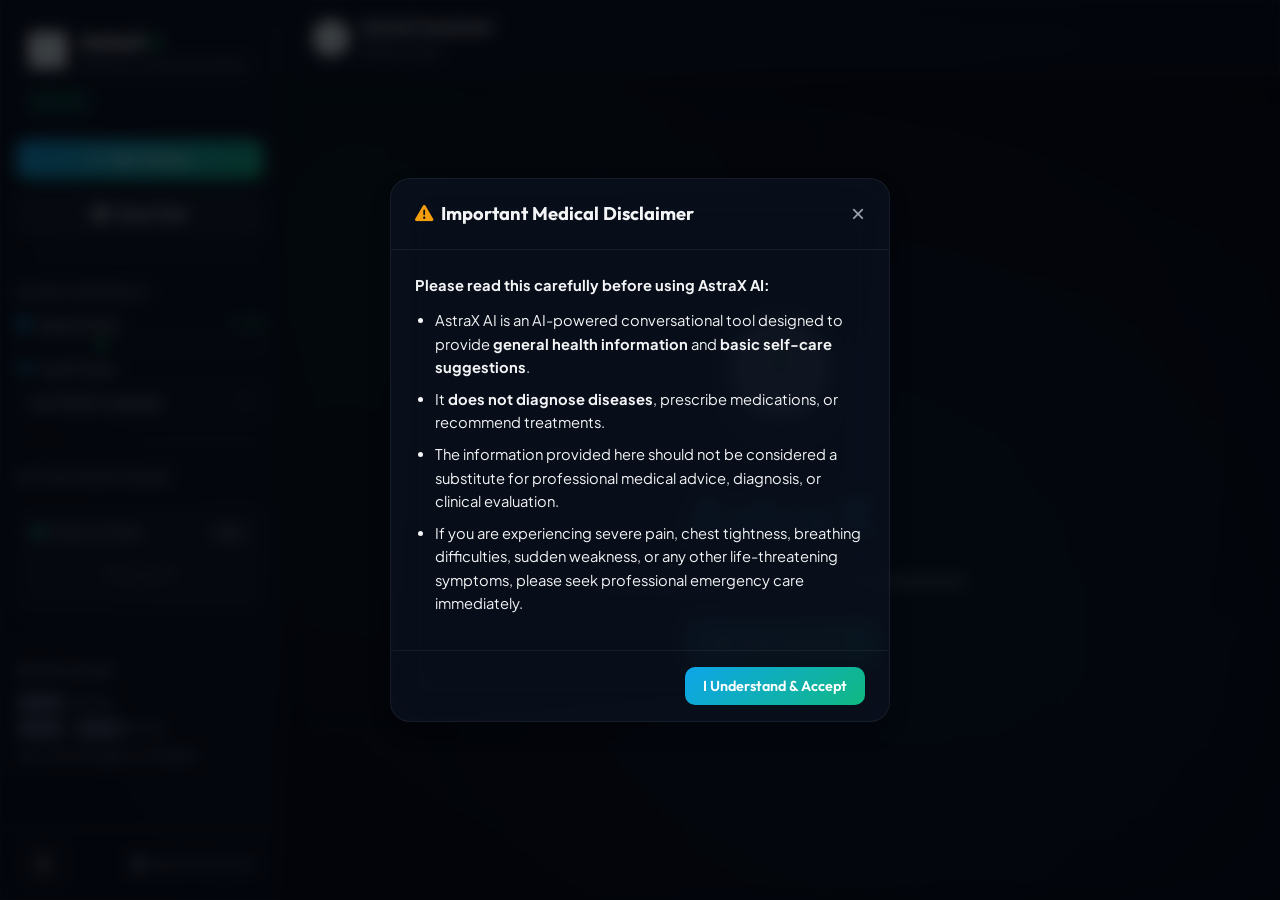
==== index.html @ 12fd454f "Initialize AstraX Medical Assistant with Llama-3.1-8B and dynamic voice/timer fixes" ====
<!DOCTYPE html>
<html lang="en" data-theme="dark">
<head>
    <meta charset="UTF-8">
    <meta name="viewport" content="width=device-width, initial-scale=1.0">
    <title>AstraX AI - Intelligent Medical Voice Assistant</title>
    <!-- Google Fonts -->
    <link rel="preconnect" href="https://fonts.googleapis.com">
    <link rel="preconnect" href="https://fonts.gstatic.com" crossorigin>
    <link href="https://fonts.googleapis.com/css2?family=Outfit:wght@300;400;500;600;700;800&family=Plus+Jakarta+Sans:wght@300;400;500;600;700;800&family=JetBrains+Mono:wght@400;500&display=swap" rel="stylesheet">
    <!-- FontAwesome Icons -->
    <link rel="stylesheet" href="https://cdnjs.cloudflare.com/ajax/libs/font-awesome/6.4.0/css/all.min.css">
    <!-- Custom Style Sheet -->
    <link rel="stylesheet" href="style.css">
</head>
<body>
    
    <!-- Background Glowing Blobs for Premium Aesthetic -->
    <div class="glow-blob glow-blob-1"></div>
    <div class="glow-blob glow-blob-2"></div>

    <div class="app-container">
        <!-- Sidebar Controls -->
        <aside class="sidebar glass">
            <div class="sidebar-header">
                <div class="logo-container" style="display: flex; align-items: center; gap: 10px;">
                    <img src="logo.png" alt="AstraX Logo" style="height: 45px; width: 45px; object-fit: contain; border-radius: 8px; background: rgba(255,255,255,0.05); padding: 4px;">
                    <div class="logo-text">
                        <h2 style="font-size: 1.3rem; font-weight: 700; margin: 0;">AstraX<span>AI</span></h2>
                        <span class="sub-logo" style="font-size: 0.75rem; color: var(--text-muted);">Virtual Care Assistant</span>
                    </div>
                </div>
                <!-- Online/Offline Badge -->
                <div id="connection-badge" class="connection-badge online">
                    <span class="status-dot"></span>
                    <span class="status-text">Online</span>
                </div>
            </div>

            <nav class="sidebar-nav">
                <button id="new-chat-btn" class="btn btn-primary btn-glow">
                    <i class="fa-solid fa-plus"></i> New Session
                </button>
                <button id="clear-chat-btn" class="btn btn-secondary">
                    <i class="fa-solid fa-trash-can"></i> Clear Chat
                </button>
                
                <div class="divider"></div>

                <div class="control-section">
                    <h3>Voice Controls</h3>
                    
                    <div class="control-item">
                        <label for="voice-speed">
                            <span class="label-txt"><i class="fa-solid fa-gauge-high"></i> Speech Rate</span>
                            <span id="speed-val" class="control-val">1.0x</span>
                        </label>
                        <input type="range" id="voice-speed" min="0.5" max="2.0" step="0.1" value="1.0" class="slider">
                    </div>

                    <div class="control-item">
                        <label for="settings-voice-select">
                            <span class="label-txt"><i class="fa-solid fa-volume-high"></i> Synth Voice</span>
                        </label>
                        <div class="select-wrapper">
                            <select id="settings-voice-select" class="custom-select">
                                <option value="auto">Auto-Detect Language</option>
                            </select>
                        </div>
                    </div>
                </div>

                <div class="divider"></div>

                <div class="control-section">
                    <h3>Active Monitoring</h3>
                    <div class="timer-widget-card glass">
                        <div class="timer-header">
                            <span class="timer-label"><i class="fa-solid fa-clock pulse-icon" id="timer-pulse-icon"></i> Check-in Timer</span>
                            <span class="timer-badge" id="timer-badge">Idle</span>
                        </div>
                        <div class="timer-body">
                            <div class="timer-countdown" id="timer-display">--:--</div>
                            <div class="timer-actions">
                                <button id="skip-timer-btn" class="btn btn-secondary btn-mini hide" style="width: 100%; margin-top: 8px; font-size: 0.75rem; padding: 6px 10px; border-radius: 6px;">Test Check-in</button>
                            </div>
                        </div>
                    </div>
                </div>

                <div class="divider"></div>

                <div class="control-section">
                    <h3>Quick Guide</h3>
                    <ul class="guide-list">
                        <li><kbd>Enter</kbd> to Send</li>
                        <li><kbd>Shift</kbd> + <kbd>Enter</kbd> for line</li>
                        <li>Ask in Hindi, English, or Hinglish</li>
                    </ul>
                </div>
            </nav>

            <div class="sidebar-footer">
                <button id="theme-toggle-btn" class="btn-icon" title="Toggle Theme">
                    <i class="fa-solid fa-sun icon-light"></i>
                    <i class="fa-solid fa-moon icon-dark"></i>
                </button>
                <div class="disclaimer-trigger" id="open-disclaimer-btn">
                    <i class="fa-solid fa-circle-info"></i> Medical Disclaimer
                </div>
            </div>
        </aside>

        <!-- Main Chat Area -->
        <main class="chat-area">
            <!-- Header bar -->
            <header class="chat-header glass">
                <div class="header-assistant-info">
                    <div class="ai-avatar-ring small-avatar" id="header-avatar" style="border: none; background: transparent; padding: 0; display: flex; align-items: center; justify-content: center;">
                        <img src="logo.png" alt="AstraX Logo" style="height: 36px; width: 36px; border-radius: 50%; object-fit: cover; background: white; padding: 2px;">
                    </div>
                    <div>
                        <h3>AstraX Assistant</h3>
                        <p class="status-subtitle" id="avatar-status-text">Ready to help</p>
                    </div>
                </div>
                <div class="header-actions">
                    <button id="stop-speech-btn" class="btn btn-secondary btn-danger-hover hide" title="Stop AI Voice Output">
                        <i class="fa-solid fa-volume-xmark"></i> Stop Speaking
                    </button>
                </div>
            </header>

            <!-- Chat History Messages Panel -->
            <div class="messages-container" id="chat-messages-container">
                <!-- Welcome Empty State -->
                <div class="welcome-container" id="welcome-container">
                    <div class="ai-avatar-ring large-avatar pulsating" id="main-pulsing-avatar" style="border: none; background: transparent; width: 120px; height: 120px; display: flex; align-items: center; justify-content: center; position: relative;">
                        <img src="logo.png" alt="AstraX Logo" style="height: 100px; width: 100px; border-radius: 50%; object-fit: cover; background: white; padding: 4px; z-index: 2;">
                        <div class="avatar-wave wave-1" style="z-index: 1;"></div>
                        <div class="avatar-wave wave-2" style="z-index: 1;"></div>
                    </div>

                    <!-- Start Onboarding Screen -->
                    <div id="start-screen" style="text-align: center; margin-top: 10px;">
                        <h1 style="font-size: 3.5rem; font-weight: 800; background: linear-gradient(135deg, #00f2fe 0%, #4facfe 100%); -webkit-background-clip: text; -webkit-text-fill-color: transparent; margin-bottom: 5px;">AstraX</h1>
                        <p class="welcome-subtext" style="font-size: 1.1rem; color: var(--text-muted); margin-bottom: 25px;">Your Intelligent Multilingual Medical Assistant</p>
                        <button id="start-session-btn" class="btn btn-primary btn-glow" style="font-size: 1.1rem; padding: 12px 30px; border-radius: 12px;">
                            <i class="fa-solid fa-play"></i> Start Session
                        </button>
                    </div>

                    <!-- Main Welcome Content (Hidden initially) -->
                    <div id="welcome-main-content" style="display: none; width: 100%; text-align: center;">
                        <h1>How can I help you today?</h1>
                        <p class="welcome-subtext">AstraX AI provides general medical information, home remedies, and self-care recommendations in English, Hindi, and Hinglish. It is not a replacement for professional diagnoses.</p>

                        <!-- Suggested Questions Grid -->
                        <div class="suggested-questions-grid">
                        <div class="suggested-card" data-question="What are some natural home remedies for acid reflux?">
                            <div class="card-icon"><i class="fa-solid fa-leaf"></i></div>
                            <h4>Acid Reflux Remedies</h4>
                            <p>Suggested natural ways to ease heartburn</p>
                        </div>
                        <div class="suggested-card" data-question="I have a sore throat and dry cough. What basic self-care can I do at home?">
                            <div class="card-icon"><i class="fa-solid fa-head-side-cough"></i></div>
                            <h4>Sore Throat & Cough</h4>
                            <p>Tips to soothe scratchy throat and dry cough</p>
                        </div>
                        <div class="suggested-card" data-question="Mujhe halka sa bukhar feel ho raha hai, home tips batayein.">
                            <div class="card-icon"><i class="fa-solid fa-temperature-three-quarters"></i></div>
                            <h4>Halka Bukhar Tips</h4>
                            <p>Hinglish advice for mild fever and body rest</p>
                        </div>
                        <div class="suggested-card" data-question="What are the warning signs that indicate a medical emergency?">
                            <div class="card-icon"><i class="fa-solid fa-triangle-exclamation"></i></div>
                            <h4>Emergency Red Flags</h4>
                            <p>Warning symptoms that need immediate hospital care</p>
                        </div>
                    </div>
                </div>
            </div>
        </div>

        <!-- Floating Chat Input panel -->
            <footer class="input-panel glass" id="chat-input-panel" style="display: none;">
                <div class="input-container">
                    <!-- Audio Wave Indicator when Voice input is active -->
                    <div id="voice-wave-container" class="voice-wave-container hide">
                        <span class="voice-bar bar-1"></span>
                        <span class="voice-bar bar-2"></span>
                        <span class="voice-bar bar-3"></span>
                        <span class="voice-bar bar-4"></span>
                        <span class="voice-bar bar-5"></span>
                        <span class="voice-wave-text">Listening... Speak now</span>
                    </div>

                    <div class="input-row">
                        <button id="mic-btn" class="btn-circle btn-mic" title="Voice Input (STT)">
                            <i class="fa-solid fa-microphone"></i>
                        </button>
                        <textarea id="chat-input" placeholder="Type your symptom or health question here..." rows="1" maxlength="2000"></textarea>
                        <div class="input-actions">
                            <span id="char-counter" class="char-counter">0/2000</span>
                            <button id="send-btn" class="btn-circle btn-send" title="Send Message">
                                <i class="fa-solid fa-paper-plane"></i>
                            </button>
                        </div>
                    </div>
                </div>
            </footer>
        </main>
    </div>

    <!-- Medical Disclaimer Overlay Modal -->
    <div id="disclaimer-modal" class="modal-overlay hide">
        <div class="modal-card glass animate-slide-up">
            <div class="modal-header">
                <h3><i class="fa-solid fa-triangle-exclamation warning-color"></i> Important Medical Disclaimer</h3>
                <button class="modal-close" id="close-disclaimer-btn">&times;</button>
            </div>
            <div class="modal-body">
                <p><strong>Please read this carefully before using AstraX AI:</strong></p>
                <ul>
                    <li>AstraX AI is an AI-powered conversational tool designed to provide <strong>general health information</strong> and <strong>basic self-care suggestions</strong>.</li>
                    <li>It <strong>does not diagnose diseases</strong>, prescribe medications, or recommend treatments.</li>
                    <li>The information provided here should not be considered a substitute for professional medical advice, diagnosis, or clinical evaluation.</li>
                    <li>If you are experiencing severe pain, chest tightness, breathing difficulties, sudden weakness, or any other life-threatening symptoms, please seek professional emergency care immediately.</li>
                </ul>
            </div>
            <div class="modal-footer">
                <button class="btn btn-primary" id="disclaimer-accept-btn">I Understand & Accept</button>
            </div>
        </div>
    </div>

    <!-- Emergency Mode Overlay Alert -->
    <div id="emergency-overlay" class="modal-overlay emergency-overlay-bg hide">
        <div class="modal-card emergency-card glass animate-shake">
            <div class="emergency-header">
                <div class="emergency-icon-ring">
                    <i class="fa-solid fa-circle-exclamation blink-animation"></i>
                </div>
                <h2>Critical Warning: Potential Emergency</h2>
            </div>
            <div class="modal-body">
                <p class="emergency-alert-text">Based on the symptoms described, you may be experiencing a medical emergency that requires immediate attention.</p>
                <div class="emergency-action-plan">
                    <h4>Recommended Action Plan:</h4>
                    <ul>
                        <li><i class="fa-solid fa-phone-volume"></i> <strong>Call emergency services immediately</strong> (102 / 108 in India, 911 in US, or your local emergency hotline).</li>
                        <li><i class="fa-solid fa-people-arrows"></i> Inform a family member, neighbor, or friend nearby right now.</li>
                        <li><i class="fa-solid fa-chair"></i> Sit down or lie down in a comfortable position and do not exert yourself.</li>
                        <li><i class="fa-solid fa-car-side"></i> Do not drive yourself to the hospital. Wait for the ambulance or emergency services.</li>
                    </ul>
                </div>
            </div>
            <div class="modal-footer">
                <button class="btn btn-danger btn-pulse" onclick="window.open('tel:108')">
                    <i class="fa-solid fa-phone"></i> Call Emergency (108)
                </button>
                <button class="btn btn-secondary" id="close-emergency-btn">Dismiss Warning</button>
            </div>
        </div>
    </div>

    <!-- Load Configurations first, then core JavaScript -->
    <script src="config.js"></script>
    <script src="script.js"></script>
</body>
</html>
---- style.css ----
/* ==========================================================================
   AstraX AI - Premium Styling System
   ========================================================================== */

/* Design Tokens & Theme Variables */
:root {
    /* Color Palette */
    --primary: #10b981; /* Emerald/Mint */
    --primary-hover: #059669;
    --primary-rgb: 16, 185, 129;
    --secondary: #0ea5e9; /* Sky Blue */
    --secondary-hover: #0284c7;
    --secondary-rgb: 14, 165, 233;
    
    --danger: #ef4444;
    --danger-hover: #dc2626;
    --danger-rgb: 239, 68, 68;

    --warning: #f59e0b;

    /* Fonts */
    --font-display: 'Outfit', sans-serif;
    --font-sans: 'Plus Jakarta Sans', sans-serif;
    --font-mono: 'JetBrains Mono', monospace;

    /* Transitions & Shadow defaults */
    --transition-smooth: all 0.3s cubic-bezier(0.4, 0, 0.2, 1);
    --shadow-premium: 0 10px 30px -10px rgba(0, 0, 0, 0.3);
}

/* Dark Theme Colors (Default) */
[data-theme="dark"] {
    --bg-app: #080c16;
    --bg-gradient-1: #060b13;
    --bg-gradient-2: #020407;
    --bg-sidebar: rgba(10, 16, 28, 0.65);
    --bg-card: rgba(16, 24, 40, 0.55);
    --bg-card-hover: rgba(22, 32, 54, 0.7);
    --bg-input: rgba(12, 18, 30, 0.8);
    --bg-message-ai: rgba(20, 30, 50, 0.4);
    --bg-message-user: rgba(14, 165, 233, 0.1);
    --border-glass: rgba(255, 255, 255, 0.06);
    --border-active: rgba(16, 185, 129, 0.3);
    --text-main: #f3f4f6;
    --text-muted: #9ca3af;
    --text-inverse: #0f172a;
    --kb-color: #374151;
    --scrollbar-track: rgba(0, 0, 0, 0.2);
    --scrollbar-thumb: rgba(255, 255, 255, 0.12);
}

/* Light Theme Colors */
[data-theme="light"] {
    --bg-app: #f4f6fc;
    --bg-gradient-1: #fdfdfd;
    --bg-gradient-2: #e2e8f0;
    --bg-sidebar: rgba(255, 255, 255, 0.8);
    --bg-card: rgba(255, 255, 255, 0.7);
    --bg-card-hover: rgba(255, 255, 255, 0.9);
    --bg-input: rgba(255, 255, 255, 0.95);
    --bg-message-ai: rgba(241, 245, 249, 0.85);
    --bg-message-user: rgba(14, 165, 233, 0.08);
    --border-glass: rgba(16, 185, 129, 0.12);
    --border-active: rgba(16, 185, 129, 0.4);
    --text-main: #0f172a;
    --text-muted: #475569;
    --text-inverse: #ffffff;
    --kb-color: #e2e8f0;
    --scrollbar-track: rgba(0, 0, 0, 0.05);
    --scrollbar-thumb: rgba(0, 0, 0, 0.15);
}

/* Reset & Global Styles */
* {
    box-sizing: border-box;
    margin: 0;
    padding: 0;
}

body {
    background-color: var(--bg-app);
    color: var(--text-main);
    font-family: var(--font-sans);
    font-size: 15px;
    line-height: 1.6;
    overflow: hidden;
    min-height: 100vh;
    background-image: 
        radial-gradient(circle at 10% 20%, rgba(16, 185, 129, 0.06) 0%, transparent 45%),
        radial-gradient(circle at 90% 80%, rgba(14, 165, 233, 0.06) 0%, transparent 45%),
        radial-gradient(circle at 50% 50%, var(--bg-gradient-1) 0%, var(--bg-gradient-2) 100%);
    background-attachment: fixed;
    position: relative;
    transition: background-color 0.4s ease, color 0.4s ease;
}

/* Background Blurring Orbs */
.glow-blob {
    position: absolute;
    border-radius: 50%;
    filter: blur(150px);
    opacity: 0.15;
    pointer-events: none;
    z-index: 0;
    animation: floatGlow 20s infinite alternate ease-in-out;
}
.glow-blob-1 {
    top: 15%;
    left: 20%;
    width: 320px;
    height: 320px;
    background: var(--primary);
}
.glow-blob-2 {
    bottom: 20%;
    right: 20%;
    width: 350px;
    height: 350px;
    background: var(--secondary);
    animation-delay: -5s;
}

@keyframes floatGlow {
    0% { transform: translate(0, 0) scale(1); }
    100% { transform: translate(60px, 40px) scale(1.15); }
}

/* Glassmorphism Helper */
.glass {
    background: var(--bg-card);
    backdrop-filter: blur(20px);
    -webkit-backdrop-filter: blur(20px);
    border: 1px solid var(--border-glass);
    box-shadow: var(--shadow-premium);
    transition: var(--transition-smooth);
}

/* Scrollbar styling */
::-webkit-scrollbar {
    width: 6px;
    height: 6px;
}
::-webkit-scrollbar-track {
    background: var(--scrollbar-track);
}
::-webkit-scrollbar-thumb {
    background: var(--scrollbar-thumb);
    border-radius: 10px;
}
::-webkit-scrollbar-thumb:hover {
    background: var(--primary);
}

/* App Container Layout */
.app-container {
    display: grid;
    grid-template-columns: 280px 1fr;
    height: 100vh;
    width: 100vw;
    position: relative;
    z-index: 1;
}

/* Sidebar Styling */
.sidebar {
    display: flex;
    flex-direction: column;
    background: var(--bg-sidebar);
    border-right: 1px solid var(--border-glass);
    height: 100%;
    overflow: hidden;
    z-index: 10;
    transition: var(--transition-smooth);
}

.sidebar-header {
    padding: 24px;
    display: flex;
    flex-direction: column;
    gap: 12px;
}

.logo-container {
    display: flex;
    align-items: center;
    gap: 12px;
}

.logo-orb {
    width: 42px;
    height: 42px;
    border-radius: 12px;
    background: linear-gradient(135deg, var(--secondary) 0%, var(--primary) 100%);
    display: flex;
    align-items: center;
    justify-content: center;
    color: #ffffff;
    font-size: 1.3rem;
    box-shadow: 0 4px 15px rgba(16, 185, 129, 0.3);
}

.logo-text h2 {
    font-family: var(--font-display);
    font-weight: 800;
    font-size: 1.35rem;
    letter-spacing: -0.5px;
}
.logo-text h2 span {
    color: var(--primary);
    font-weight: 400;
}
.sub-logo {
    display: block;
    font-size: 0.72rem;
    color: var(--text-muted);
    text-transform: uppercase;
    letter-spacing: 1px;
    margin-top: -2px;
}

/* Connection status badge */
.connection-badge {
    align-self: flex-start;
    display: inline-flex;
    align-items: center;
    gap: 6px;
    padding: 4px 10px;
    border-radius: 50px;
    font-size: 0.72rem;
    font-weight: 600;
    border: 1px solid transparent;
}
.connection-badge.online {
    background: rgba(16, 185, 129, 0.1);
    color: var(--primary);
    border-color: rgba(16, 185, 129, 0.2);
}
.connection-badge.offline {
    background: rgba(239, 68, 68, 0.1);
    color: var(--danger);
    border-color: rgba(239, 68, 68, 0.2);
}
.status-dot {
    width: 6px;
    height: 6px;
    border-radius: 50%;
    background-color: currentColor;
    box-shadow: 0 0 8px currentColor;
}
.online .status-dot {
    animation: statusPulse 2.5s infinite;
}
@keyframes statusPulse {
    0% { transform: scale(0.9); opacity: 0.6; }
    50% { transform: scale(1.25); opacity: 1; }
    100% { transform: scale(0.9); opacity: 0.6; }
}

.sidebar-nav {
    flex: 1;
    overflow-y: auto;
    padding: 0 16px;
    display: flex;
    flex-direction: column;
    gap: 16px;
}

.divider {
    height: 1px;
    background: var(--border-glass);
    margin: 8px 0;
}

/* Controls inside Sidebar */
.control-section {
    display: flex;
    flex-direction: column;
    gap: 12px;
}
.control-section h3 {
    font-size: 0.75rem;
    font-weight: 700;
    text-transform: uppercase;
    letter-spacing: 1.5px;
    color: var(--text-muted);
}
.control-item {
    display: flex;
    flex-direction: column;
    gap: 6px;
}
.control-item label {
    display: flex;
    justify-content: space-between;
    align-items: center;
    font-size: 0.85rem;
}
.label-txt {
    color: var(--text-main);
    display: inline-flex;
    align-items: center;
    gap: 6px;
}
.label-txt i {
    color: var(--secondary);
}
.control-val {
    font-family: var(--font-mono);
    color: var(--primary);
    font-weight: 600;
}

/* Slider Controls */
.slider {
    -webkit-appearance: none;
    width: 100%;
    height: 4px;
    border-radius: 2px;
    background: var(--border-glass);
    outline: none;
    transition: var(--transition-smooth);
}
.slider::-webkit-slider-thumb {
    -webkit-appearance: none;
    appearance: none;
    width: 14px;
    height: 14px;
    border-radius: 50%;
    background: var(--primary);
    cursor: pointer;
    border: 2px solid var(--bg-app);
    box-shadow: 0 0 5px rgba(0,0,0,0.2);
    transition: var(--transition-smooth);
}
.slider::-webkit-slider-thumb:hover {
    transform: scale(1.2);
    background: var(--secondary);
}

/* Dropdown Menu styling */
.select-wrapper {
    position: relative;
    width: 100%;
}
.custom-select {
    width: 100%;
    padding: 8px 12px;
    font-size: 0.82rem;
    color: var(--text-main);
    background-color: var(--bg-input);
    border: 1px solid var(--border-glass);
    border-radius: 8px;
    outline: none;
    appearance: none;
    cursor: pointer;
    transition: var(--transition-smooth);
}
.custom-select:focus {
    border-color: var(--primary);
}
.select-wrapper::after {
    content: "\f107";
    font-family: "Font Awesome 6 Free";
    font-weight: 900;
    position: absolute;
    right: 12px;
    top: 50%;
    transform: translateY(-50%);
    pointer-events: none;
    color: var(--text-muted);
    font-size: 0.8rem;
}

/* Key Shortcuts Guide */
.guide-list {
    list-style: none;
    display: flex;
    flex-direction: column;
    gap: 6px;
    font-size: 0.8rem;
    color: var(--text-muted);
}
.guide-list kbd {
    background: var(--kb-color);
    padding: 2px 6px;
    border-radius: 4px;
    font-family: var(--font-mono);
    font-size: 0.72rem;
    box-shadow: 0 1px 2px rgba(0,0,0,0.15);
}

.sidebar-footer {
    padding: 16px 24px;
    border-top: 1px solid var(--border-glass);
    display: flex;
    align-items: center;
    justify-content: space-between;
}

.disclaimer-trigger {
    font-size: 0.75rem;
    color: var(--text-muted);
    cursor: pointer;
    transition: var(--transition-smooth);
    display: flex;
    align-items: center;
    gap: 4px;
}
.disclaimer-trigger:hover {
    color: var(--primary);
}

/* Standard Buttons styling */
.btn {
    display: inline-flex;
    align-items: center;
    justify-content: center;
    gap: 8px;
    font-family: var(--font-display);
    font-weight: 600;
    padding: 10px 18px;
    border-radius: 10px;
    cursor: pointer;
    border: none;
    font-size: 0.9rem;
    transition: var(--transition-smooth);
    outline: none;
}
.btn-primary {
    background: linear-gradient(135deg, var(--secondary) 0%, var(--primary) 100%);
    color: #ffffff;
}
.btn-primary:hover {
    filter: brightness(1.15);
    transform: translateY(-1px);
}
.btn-primary:active {
    transform: translateY(0);
}
.btn-glow {
    box-shadow: 0 4px 15px rgba(16, 185, 129, 0.25);
}
.btn-glow:hover {
    box-shadow: 0 6px 20px rgba(16, 185, 129, 0.4);
}

.btn-secondary {
    background: rgba(255, 255, 255, 0.05);
    border: 1px solid var(--border-glass);
    color: var(--text-main);
}
.btn-secondary:hover {
    background: rgba(255, 255, 255, 0.1);
    border-color: var(--border-active);
}

.btn-danger-hover:hover {
    background: var(--danger) !important;
    border-color: var(--danger) !important;
    color: #ffffff !important;
}

.btn-danger {
    background: var(--danger);
    color: #ffffff;
}
.btn-danger:hover {
    background: var(--danger-hover);
}

.btn-icon {
    width: 38px;
    height: 38px;
    border-radius: 10px;
    border: 1px solid var(--border-glass);
    background: rgba(255, 255, 255, 0.03);
    color: var(--text-main);
    cursor: pointer;
    display: inline-flex;
    align-items: center;
    justify-content: center;
    transition: var(--transition-smooth);
}
.btn-icon:hover {
    background: rgba(255, 255, 255, 0.08);
    border-color: var(--border-active);
    color: var(--primary);
}

/* Theme Switching Icons toggler visibility */
[data-theme="dark"] .icon-light { display: none; }
[data-theme="dark"] .icon-dark { display: block; }
[data-theme="light"] .icon-light { display: block; }
[data-theme="light"] .icon-dark { display: none; }

/* Main Chat Area Frame */
.chat-area {
    display: grid;
    grid-template-rows: auto 1fr auto;
    height: 100%;
    overflow: hidden;
    position: relative;
}

/* Chat Header */
.chat-header {
    display: flex;
    align-items: center;
    justify-content: space-between;
    padding: 16px 32px;
    height: 75px;
    border-bottom: 1px solid var(--border-glass);
    z-index: 5;
    background: var(--bg-sidebar);
}

.header-assistant-info {
    display: flex;
    align-items: center;
    gap: 12px;
}
.header-assistant-info h3 {
    font-family: var(--font-display);
    font-weight: 700;
    font-size: 1.05rem;
}
.status-subtitle {
    font-size: 0.75rem;
    color: var(--text-muted);
}

/* Message History Container */
.messages-container {
    flex: 1;
    overflow-y: auto;
    padding: 24px 32px;
    display: flex;
    flex-direction: column;
    gap: 24px;
    position: relative;
    scroll-behavior: smooth;
}

/* Empty State / Welcome Container */
.welcome-container {
    max-width: 700px;
    margin: auto;
    padding: 40px 20px;
    text-align: center;
    display: flex;
    flex-direction: column;
    align-items: center;
    gap: 20px;
    animation: fadeIn 0.8s ease;
}

.welcome-container h1 {
    font-family: var(--font-display);
    font-weight: 800;
    font-size: 2.2rem;
    letter-spacing: -0.5px;
    background: linear-gradient(135deg, var(--text-main) 30%, var(--primary) 75%, var(--secondary) 100%);
    -webkit-background-clip: text;
    -webkit-text-fill-color: transparent;
}
.welcome-subtext {
    font-size: 0.95rem;
    color: var(--text-muted);
    max-width: 550px;
}

@keyframes fadeIn {
    from { opacity: 0; transform: translateY(10px); }
    to { opacity: 1; transform: translateY(0); }
}

/* Custom Avatars Elements */
.ai-avatar-ring {
    border-radius: 50%;
    background: linear-gradient(135deg, var(--secondary-hover) 0%, var(--primary-hover) 100%);
    display: flex;
    align-items: center;
    justify-content: center;
    color: #ffffff;
    position: relative;
}
.ai-avatar-core {
    border-radius: 50%;
    background: #0f172a;
    display: flex;
    align-items: center;
    justify-content: center;
    z-index: 2;
    border: 2px solid var(--primary);
}
.small-avatar {
    width: 36px;
    height: 36px;
}
.small-avatar .ai-avatar-core {
    width: 32px;
    height: 32px;
    font-size: 0.9rem;
}
.large-avatar {
    width: 120px;
    height: 120px;
    margin-bottom: 12px;
    box-shadow: 0 0 40px rgba(16, 185, 129, 0.25);
}
.large-avatar .ai-avatar-core {
    width: 105px;
    height: 105px;
    font-size: 2.8rem;
    border-width: 3px;
    box-shadow: inset 0 0 20px rgba(16, 185, 129, 0.2);
}

.avatar-wave {
    position: absolute;
    width: 100%;
    height: 100%;
    border-radius: 50%;
    border: 2px solid var(--primary);
    opacity: 0;
    z-index: 1;
    pointer-events: none;
}
.pulsating .wave-1 {
    animation: pulseRing 3s infinite linear;
}
.pulsating .wave-2 {
    animation: pulseRing 3s infinite linear;
    animation-delay: 1.5s;
}
@keyframes pulseRing {
    0% { transform: scale(1); opacity: 0.6; }
    100% { transform: scale(1.6); opacity: 0; }
}

/* User Avatar core styles */
.user-avatar-core {
    width: 36px;
    height: 36px;
    border-radius: 50%;
    background: linear-gradient(135deg, var(--secondary) 0%, #3b82f6 100%);
    display: flex;
    align-items: center;
    justify-content: center;
    color: #ffffff;
    font-size: 0.95rem;
    font-weight: 700;
}

/* Suggested Questions Grid */
.suggested-questions-grid {
    display: grid;
    grid-template-columns: repeat(2, 1fr);
    gap: 16px;
    width: 100%;
    margin-top: 24px;
}
.suggested-card {
    background: var(--bg-card);
    border: 1px solid var(--border-glass);
    border-radius: 16px;
    padding: 18px;
    text-align: left;
    cursor: pointer;
    transition: var(--transition-smooth);
    display: flex;
    flex-direction: column;
    gap: 6px;
}
.suggested-card:hover {
    background: var(--bg-card-hover);
    border-color: var(--border-active);
    transform: translateY(-2px);
    box-shadow: var(--shadow-premium);
}
.card-icon {
    font-size: 1.25rem;
    color: var(--primary);
    margin-bottom: 4px;
}
.suggested-card h4 {
    font-family: var(--font-display);
    font-weight: 700;
    font-size: 0.92rem;
    color: var(--text-main);
}
.suggested-card p {
    font-size: 0.78rem;
    color: var(--text-muted);
    line-height: 1.4;
}

/* Chat Message Row */
.message-row {
    display: flex;
    gap: 16px;
    max-width: 800px;
    width: 100%;
    animation: messageSlideIn 0.4s cubic-bezier(0.4, 0, 0.2, 1);
}
.message-row.ai-message {
    align-self: flex-start;
}
.message-row.user-message {
    align-self: flex-end;
    flex-direction: row-reverse;
}

@keyframes messageSlideIn {
    from { opacity: 0; transform: translateY(12px); }
    to { opacity: 1; transform: translateY(0); }
}

/* Message Bubble */
.message-bubble {
    padding: 16px 20px;
    border-radius: 18px;
    font-size: 0.95rem;
    line-height: 1.55;
    position: relative;
    max-width: calc(100% - 52px);
    box-shadow: 0 2px 10px rgba(0,0,0,0.02);
}
.ai-message .message-bubble {
    background: var(--bg-message-ai);
    border: 1px solid var(--border-glass);
    border-top-left-radius: 4px;
}
.user-message .message-bubble {
    background: var(--bg-message-user);
    border: 1px solid rgba(14, 165, 233, 0.15);
    border-top-right-radius: 4px;
    color: var(--text-main);
}

/* Message Actions inside bubble */
.message-actions {
    display: flex;
    gap: 8px;
    margin-top: 10px;
    opacity: 0;
    transition: opacity 0.2s ease;
}
.message-row:hover .message-actions {
    opacity: 1;
}
.btn-mini {
    background: transparent;
    border: none;
    color: var(--text-muted);
    font-size: 0.78rem;
    cursor: pointer;
    display: inline-flex;
    align-items: center;
    gap: 4px;
    padding: 4px 8px;
    border-radius: 6px;
    transition: var(--transition-smooth);
}
.btn-mini:hover {
    color: var(--primary);
    background: rgba(255, 255, 255, 0.05);
}

/* Markdown response rendering within bubble */
.markdown-body {
    word-break: break-word;
}
.markdown-body p {
    margin-bottom: 10px;
}
.markdown-body p:last-child {
    margin-bottom: 0;
}
.markdown-body strong {
    color: var(--primary);
    font-weight: 700;
}
.markdown-body ul, .markdown-body ol {
    margin-left: 20px;
    margin-bottom: 10px;
}
.markdown-body li {
    margin-bottom: 4px;
}
.markdown-body code {
    font-family: var(--font-mono);
    font-size: 0.85rem;
    background: rgba(255,255,255,0.06);
    padding: 2px 6px;
    border-radius: 4px;
    border: 1px solid var(--border-glass);
}

/* Typing / Loading Animations */
.typing-indicator {
    display: flex;
    align-items: center;
    gap: 4px;
    height: 20px;
}
.typing-dot {
    width: 6px;
    height: 6px;
    background-color: var(--text-muted);
    border-radius: 50%;
    animation: typingPulse 1.2s infinite ease-in-out;
}
.typing-dot:nth-child(2) { animation-delay: 0.2s; }
.typing-dot:nth-child(3) { animation-delay: 0.4s; }

@keyframes typingPulse {
    0%, 100% { transform: translateY(0); opacity: 0.4; }
    50% { transform: translateY(-5px); opacity: 1; }
}

/* Floating Input Panel */
.input-panel {
    padding: 16px 32px 24px 32px;
    z-index: 5;
    background: transparent;
    border-top: 1px solid var(--border-glass);
}
.input-container {
    max-width: 800px;
    margin: 0 auto;
    position: relative;
    border-radius: 24px;
    background: var(--bg-input);
    border: 1px solid var(--border-glass);
    box-shadow: var(--shadow-premium);
    overflow: hidden;
    transition: var(--transition-smooth);
}
.input-container:focus-within {
    border-color: var(--border-active);
    box-shadow: 0 0 20px rgba(16, 185, 129, 0.15);
}

.input-row {
    display: flex;
    align-items: center;
    padding: 8px 12px;
    gap: 8px;
}

#chat-input {
    flex: 1;
    background: transparent;
    border: none;
    outline: none;
    color: var(--text-main);
    font-family: var(--font-sans);
    font-size: 0.95rem;
    resize: none;
    max-height: 180px;
    min-height: 24px;
    line-height: 1.5;
    padding: 8px 4px;
    align-self: center;
}
#chat-input::placeholder {
    color: var(--text-muted);
}

/* Circular Input Control Buttons */
.btn-circle {
    width: 42px;
    height: 42px;
    border-radius: 50%;
    border: none;
    cursor: pointer;
    display: flex;
    align-items: center;
    justify-content: center;
    font-size: 1.05rem;
    transition: var(--transition-smooth);
    outline: none;
}
.btn-mic {
    background: rgba(255, 255, 255, 0.04);
    color: var(--text-main);
    border: 1px solid var(--border-glass);
}
.btn-mic:hover {
    background: rgba(14, 165, 233, 0.12);
    color: var(--secondary);
    border-color: var(--secondary);
}
.btn-mic.recording {
    background: var(--danger) !important;
    color: #ffffff !important;
    border-color: var(--danger) !important;
    box-shadow: 0 0 15px rgba(239, 68, 68, 0.5);
    animation: micBlink 1.5s infinite;
}
@keyframes micBlink {
    0% { transform: scale(1); }
    50% { transform: scale(1.05); }
    100% { transform: scale(1); }
}

.btn-send {
    background: var(--primary);
    color: #ffffff;
}
.btn-send:hover {
    background: var(--primary-hover);
    transform: translateX(1px);
}
.btn-send:active {
    transform: translateX(0);
}

.input-actions {
    display: flex;
    align-items: center;
    gap: 12px;
}
.char-counter {
    font-size: 0.72rem;
    color: var(--text-muted);
    font-family: var(--font-mono);
}

/* Voice Wave Recording Indicator */
.voice-wave-container {
    display: flex;
    align-items: center;
    justify-content: center;
    gap: 6px;
    background: rgba(239, 68, 68, 0.06);
    padding: 10px;
    border-bottom: 1px solid rgba(239, 68, 68, 0.15);
    animation: slideDown 0.3s ease;
}
.voice-wave-text {
    font-size: 0.8rem;
    color: var(--danger);
    font-weight: 600;
    margin-left: 8px;
}
.voice-bar {
    width: 3px;
    height: 12px;
    background-color: var(--danger);
    border-radius: 3px;
    animation: voiceGrow 1s ease-in-out infinite alternate;
}
.bar-1 { animation-delay: 0.1s; }
.bar-2 { animation-delay: 0.3s; }
.bar-3 { animation-delay: 0.5s; height: 18px; }
.bar-4 { animation-delay: 0.2s; }
.bar-5 { animation-delay: 0.4s; }

@keyframes voiceGrow {
    0% { transform: scaleY(0.4); }
    100% { transform: scaleY(1.4); }
}

@keyframes slideDown {
    from { transform: translateY(-10px); opacity: 0; }
    to { transform: translateY(0); opacity: 1; }
}

/* Modals & Overlays */
.modal-overlay {
    position: fixed;
    top: 0;
    left: 0;
    width: 100%;
    height: 100%;
    background-color: rgba(3, 5, 10, 0.75);
    backdrop-filter: blur(8px);
    display: flex;
    align-items: center;
    justify-content: center;
    padding: 20px;
    z-index: 100;
    transition: opacity 0.3s ease;
}
.modal-card {
    max-width: 500px;
    width: 100%;
    border-radius: 20px;
    overflow: hidden;
    display: flex;
    flex-direction: column;
}
.modal-header {
    padding: 20px 24px;
    border-bottom: 1px solid var(--border-glass);
    display: flex;
    align-items: center;
    justify-content: space-between;
}
.modal-header h3 {
    font-family: var(--font-display);
    font-weight: 700;
    font-size: 1.15rem;
    display: inline-flex;
    align-items: center;
    gap: 8px;
}
.warning-color {
    color: var(--warning);
}
.modal-close {
    background: transparent;
    border: none;
    color: var(--text-muted);
    font-size: 1.5rem;
    cursor: pointer;
    transition: var(--transition-smooth);
}
.modal-close:hover {
    color: var(--primary);
}

.modal-body {
    padding: 24px;
    font-size: 0.92rem;
    color: var(--text-main);
    overflow-y: auto;
    max-height: 400px;
}
.modal-body p {
    margin-bottom: 12px;
}
.modal-body ul {
    margin-left: 20px;
    margin-bottom: 12px;
}
.modal-body li {
    margin-bottom: 8px;
}

.modal-footer {
    padding: 16px 24px;
    border-top: 1px solid var(--border-glass);
    display: flex;
    justify-content: flex-end;
    gap: 12px;
}

/* Animations for Modals */
.animate-slide-up {
    animation: modalSlideUp 0.4s cubic-bezier(0.4, 0, 0.2, 1);
}
@keyframes modalSlideUp {
    from { transform: translateY(30px); opacity: 0; }
    to { transform: translateY(0); opacity: 1; }
}

/* Emergency Layout Theme overrides */
.emergency-overlay-bg {
    background-color: rgba(185, 28, 28, 0.35) !important;
    backdrop-filter: blur(12px) !important;
}
.emergency-card {
    border-color: rgba(239, 68, 68, 0.3) !important;
    background: rgba(15, 23, 42, 0.9) !important;
    box-shadow: 0 0 50px rgba(239, 68, 68, 0.4) !important;
}
.emergency-header {
    padding: 24px;
    border-bottom: 1px solid rgba(239, 68, 68, 0.2);
    display: flex;
    flex-direction: column;
    align-items: center;
    gap: 12px;
    text-align: center;
}
.emergency-header h2 {
    font-family: var(--font-display);
    font-weight: 800;
    font-size: 1.4rem;
    color: #fca5a5;
}
.emergency-icon-ring {
    width: 60px;
    height: 60px;
    border-radius: 50%;
    background: rgba(239, 68, 68, 0.15);
    border: 2px solid var(--danger);
    display: flex;
    align-items: center;
    justify-content: center;
    font-size: 1.8rem;
    color: var(--danger);
}
.emergency-alert-text {
    font-size: 1.05rem;
    font-weight: 700;
    color: #fee2e2;
    text-align: center;
}
.emergency-action-plan {
    background: rgba(239, 68, 68, 0.08);
    border: 1px solid rgba(239, 68, 68, 0.15);
    border-radius: 12px;
    padding: 16px;
    margin-top: 16px;
}
.emergency-action-plan h4 {
    font-family: var(--font-display);
    font-weight: 700;
    font-size: 0.95rem;
    color: #fca5a5;
    margin-bottom: 10px;
}
.emergency-action-plan ul {
    list-style: none;
    margin-left: 0;
    margin-bottom: 0;
}
.emergency-action-plan li {
    display: flex;
    align-items: flex-start;
    gap: 10px;
    color: #fee2e2;
    font-size: 0.88rem;
    line-height: 1.4;
}
.emergency-action-plan li i {
    color: var(--danger);
    margin-top: 3px;
}

.btn-pulse {
    animation: buttonPulse 1.8s infinite;
}
@keyframes buttonPulse {
    0% { box-shadow: 0 0 0 0 rgba(239, 68, 68, 0.7); }
    70% { box-shadow: 0 0 0 10px rgba(239, 68, 68, 0); }
    100% { box-shadow: 0 0 0 0 rgba(239, 68, 68, 0); }
}

.blink-animation {
    animation: alertBlink 1s infinite alternate;
}
@keyframes alertBlink {
    from { opacity: 0.4; }
    to { opacity: 1; }
}

.animate-shake {
    animation: errorShake 0.4s ease-in-out;
}
@keyframes errorShake {
    0%, 100% { transform: translateX(0); }
    20%, 60% { transform: translateX(-6px); }
    40%, 80% { transform: translateX(6px); }
}

/* Timer Widget Card styles */
.timer-widget-card {
    background: rgba(255, 255, 255, 0.03);
    border: 1px solid var(--border-glass);
    border-radius: 12px;
    padding: 12px 14px;
    margin-top: 10px;
    display: flex;
    flex-direction: column;
    gap: 8px;
    transition: var(--transition-smooth);
}
.timer-header {
    display: flex;
    justify-content: space-between;
    align-items: center;
    font-size: 0.78rem;
    font-weight: 600;
}
.timer-label {
    display: flex;
    align-items: center;
    gap: 6px;
    color: var(--text-muted);
}
.pulse-icon {
    color: var(--primary);
}
.timer-widget-card.active .pulse-icon {
    animation: timerPulseIcon 2s infinite;
}
@keyframes timerPulseIcon {
    0% { transform: scale(1); opacity: 1; color: var(--primary); }
    50% { transform: scale(1.15); opacity: 0.7; color: var(--secondary); }
    100% { transform: scale(1); opacity: 1; color: var(--primary); }
}
.timer-badge {
    padding: 2px 6px;
    font-size: 0.65rem;
    border-radius: 6px;
    font-family: var(--font-mono);
    text-transform: uppercase;
    font-weight: 700;
    background: rgba(255, 255, 255, 0.05);
    color: var(--text-muted);
    border: 1px solid var(--border-glass);
}
.timer-widget-card.active .timer-badge {
    background: rgba(16, 185, 129, 0.1);
    color: var(--primary);
    border-color: rgba(16, 185, 129, 0.2);
}
.timer-widget-card.checking .timer-badge {
    background: rgba(14, 165, 233, 0.1);
    color: var(--secondary);
    border-color: rgba(14, 165, 233, 0.2);
}
.timer-body {
    display: flex;
    flex-direction: column;
    align-items: center;
    justify-content: center;
    padding: 4px 0;
}
.timer-countdown {
    font-family: var(--font-mono);
    font-size: 1.5rem;
    font-weight: 700;
    color: var(--text-muted);
    letter-spacing: 0.5px;
    transition: var(--transition-smooth);
}
.timer-widget-card.active .timer-countdown {
    color: var(--text-main);
    text-shadow: 0 0 10px rgba(255, 255, 255, 0.1);
}
.timer-widget-card.checking .timer-countdown {
    color: var(--secondary);
    animation: countdownBlink 1s infinite alternate;
}
@keyframes countdownBlink {
    from { opacity: 0.5; }
    to { opacity: 1; }
}

/* Visibility Control Classes */
.hide {
    display: none !important;
}

/* ==========================================================================
   Responsive Design Breakpoints
   ========================================================================== */

@media (max-width: 900px) {
    /* Responsive grid transition */
    .app-container {
        grid-template-columns: 1fr;
    }
    
    .sidebar {
        position: fixed;
        left: -290px;
        top: 0;
        bottom: 0;
        width: 280px;
        box-shadow: 5px 0 25px rgba(0,0,0,0.5);
    }
    .sidebar.mobile-open {
        left: 0;
    }

    /* Mobile toggle overlay for sidebar click-away */
    .sidebar-overlay {
        position: fixed;
        top: 0;
        left: 0;
        right: 0;
        bottom: 0;
        background: rgba(0,0,0,0.5);
        z-index: 9;
        display: block;
    }

    /* Add a burger button for mobile in the chat-header */
    .chat-header {
        padding: 16px 20px;
    }
    .chat-header::before {
        content: "\f0c9";
        font-family: "Font Awesome 6 Free";
        font-weight: 900;
        font-size: 1.3rem;
        margin-right: 12px;
        cursor: pointer;
        display: block;
        color: var(--text-main);
    }
    .sidebar-open .chat-header::before {
        content: "\f00d";
    }

    .messages-container {
        padding: 16px 20px;
    }
    
    .input-panel {
        padding: 12px 16px 20px 16px;
    }
    
    .welcome-container h1 {
        font-size: 1.8rem;
    }
    
    .suggested-questions-grid {
        grid-template-columns: 1fr;
        gap: 12px;
    }
}
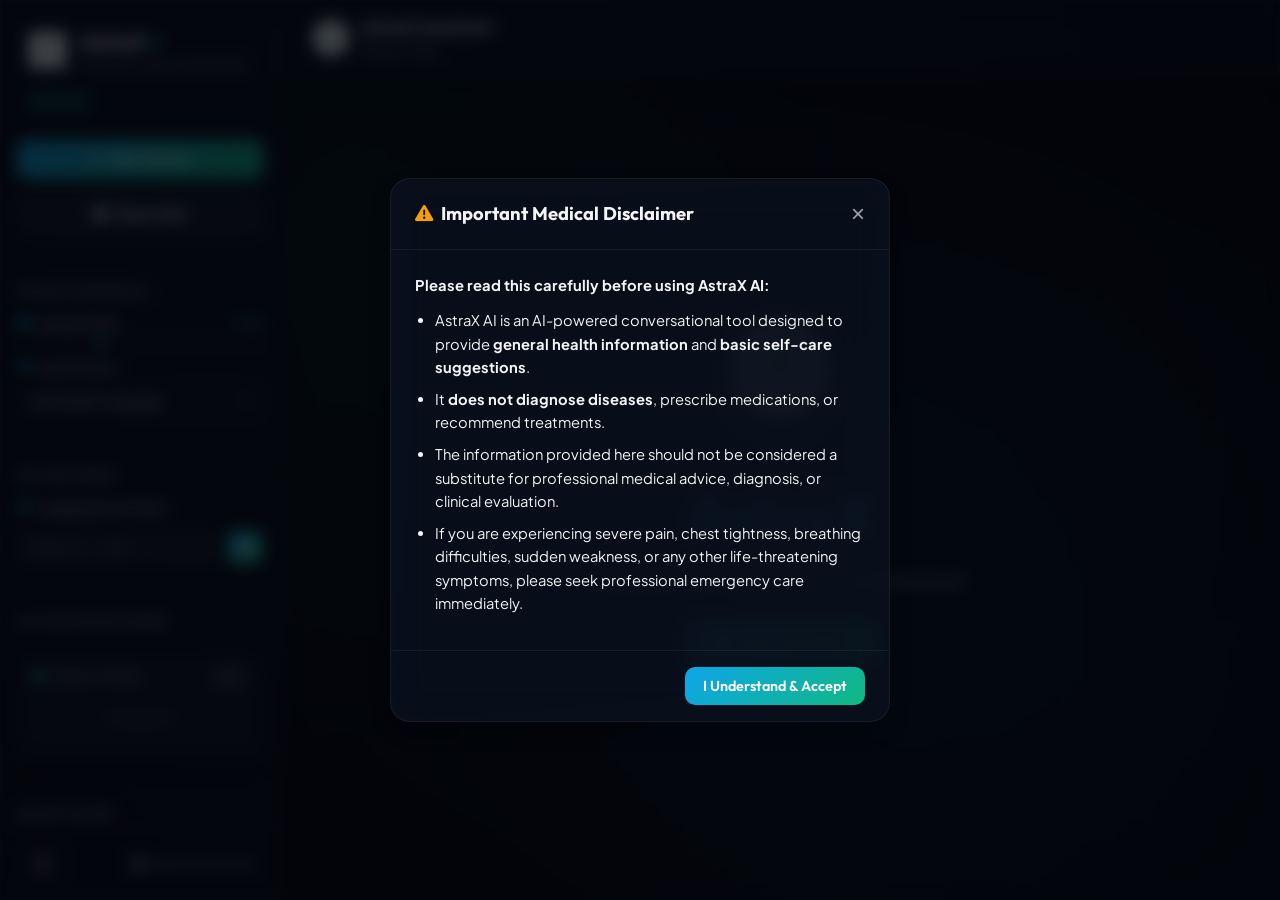
==== commit 4ec49279: "Add Sidebar API Token settings and error highlighting for seamless Vercel/local deployments" ====
--- a/index.html
+++ b/index.html
@@ -73,6 +73,21 @@
                 <div class="divider"></div>
 
                 <div class="control-section">
+                    <h3>API Settings</h3>
+                    <div class="control-item">
+                        <label for="settings-hf-token" style="display: flex; justify-content: space-between; align-items: center; margin-bottom: 6px;">
+                            <span class="label-txt"><i class="fa-solid fa-key"></i> Hugging Face Token</span>
+                        </label>
+                        <div style="display: flex; gap: 8px;">
+                            <input type="password" id="settings-hf-token" placeholder="Paste hf_... here" style="flex: 1; padding: 8px 12px; border-radius: 8px; border: 1px solid var(--border-glass); background: rgba(255,255,255,0.05); color: #fff; font-size: 0.85rem; outline: none; transition: border-color 0.3s ease;">
+                            <button id="save-hf-token-btn" class="btn btn-primary" style="padding: 8px 12px; border-radius: 8px; font-size: 0.85rem; cursor: pointer; display: flex; align-items: center; justify-content: center;" title="Save Token"><i class="fa-solid fa-save"></i></button>
+                        </div>
+                    </div>
+                </div>
+
+                <div class="divider"></div>
+
+                <div class="control-section">
                     <h3>Active Monitoring</h3>
                     <div class="timer-widget-card glass">
                         <div class="timer-header">
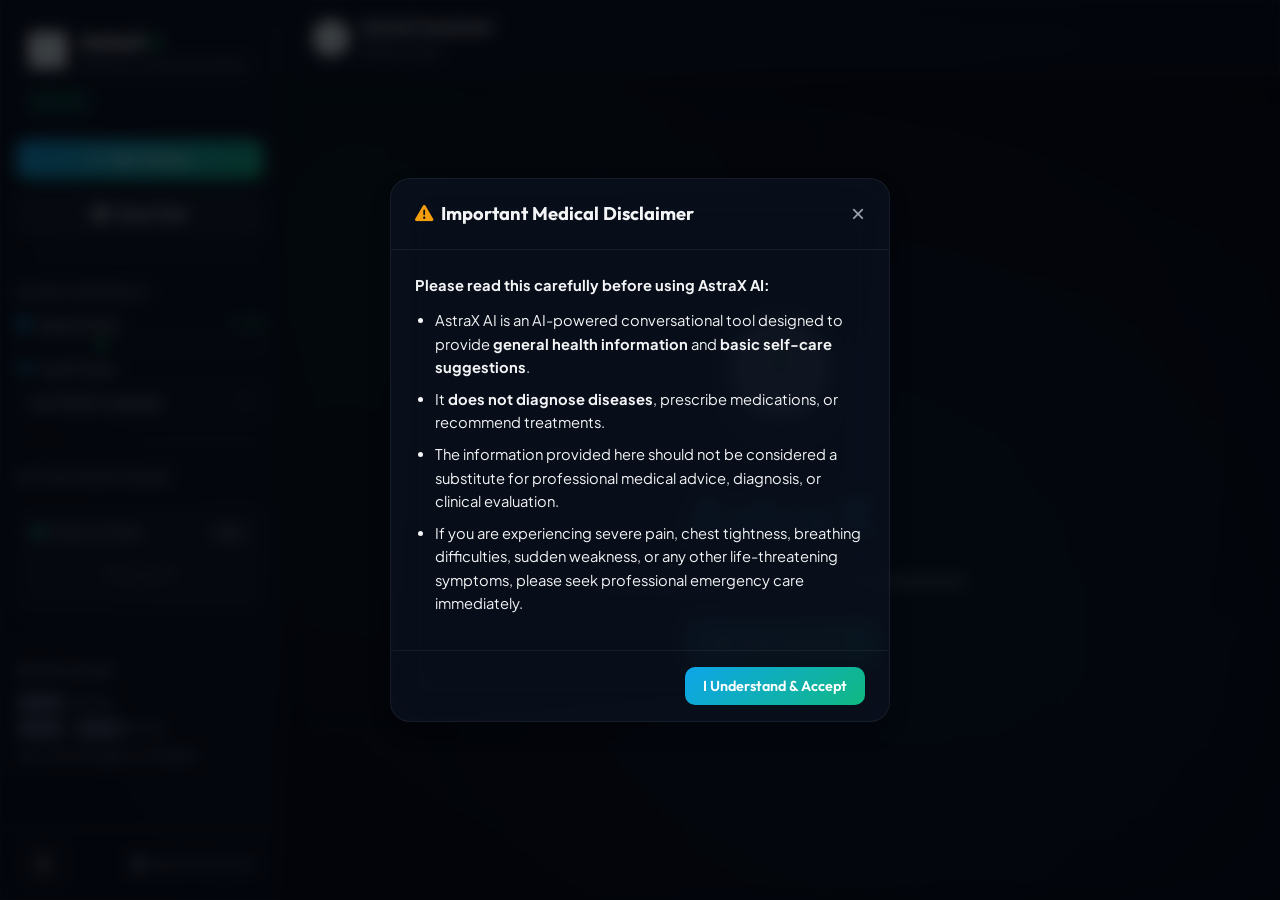
==== commit 5841399b: "Hardcode HuggingFace token using split string obfuscation to bypass Secret Scanning and remove sideb" ====
--- a/index.html
+++ b/index.html
@@ -70,20 +70,7 @@
                     </div>
                 </div>
 
-                <div class="divider"></div>
-
-                <div class="control-section">
-                    <h3>API Settings</h3>
-                    <div class="control-item">
-                        <label for="settings-hf-token" style="display: flex; justify-content: space-between; align-items: center; margin-bottom: 6px;">
-                            <span class="label-txt"><i class="fa-solid fa-key"></i> Hugging Face Token</span>
-                        </label>
-                        <div style="display: flex; gap: 8px;">
-                            <input type="password" id="settings-hf-token" placeholder="Paste hf_... here" style="flex: 1; padding: 8px 12px; border-radius: 8px; border: 1px solid var(--border-glass); background: rgba(255,255,255,0.05); color: #fff; font-size: 0.85rem; outline: none; transition: border-color 0.3s ease;">
-                            <button id="save-hf-token-btn" class="btn btn-primary" style="padding: 8px 12px; border-radius: 8px; font-size: 0.85rem; cursor: pointer; display: flex; align-items: center; justify-content: center;" title="Save Token"><i class="fa-solid fa-save"></i></button>
-                        </div>
-                    </div>
-                </div>
+
 
                 <div class="divider"></div>
 
